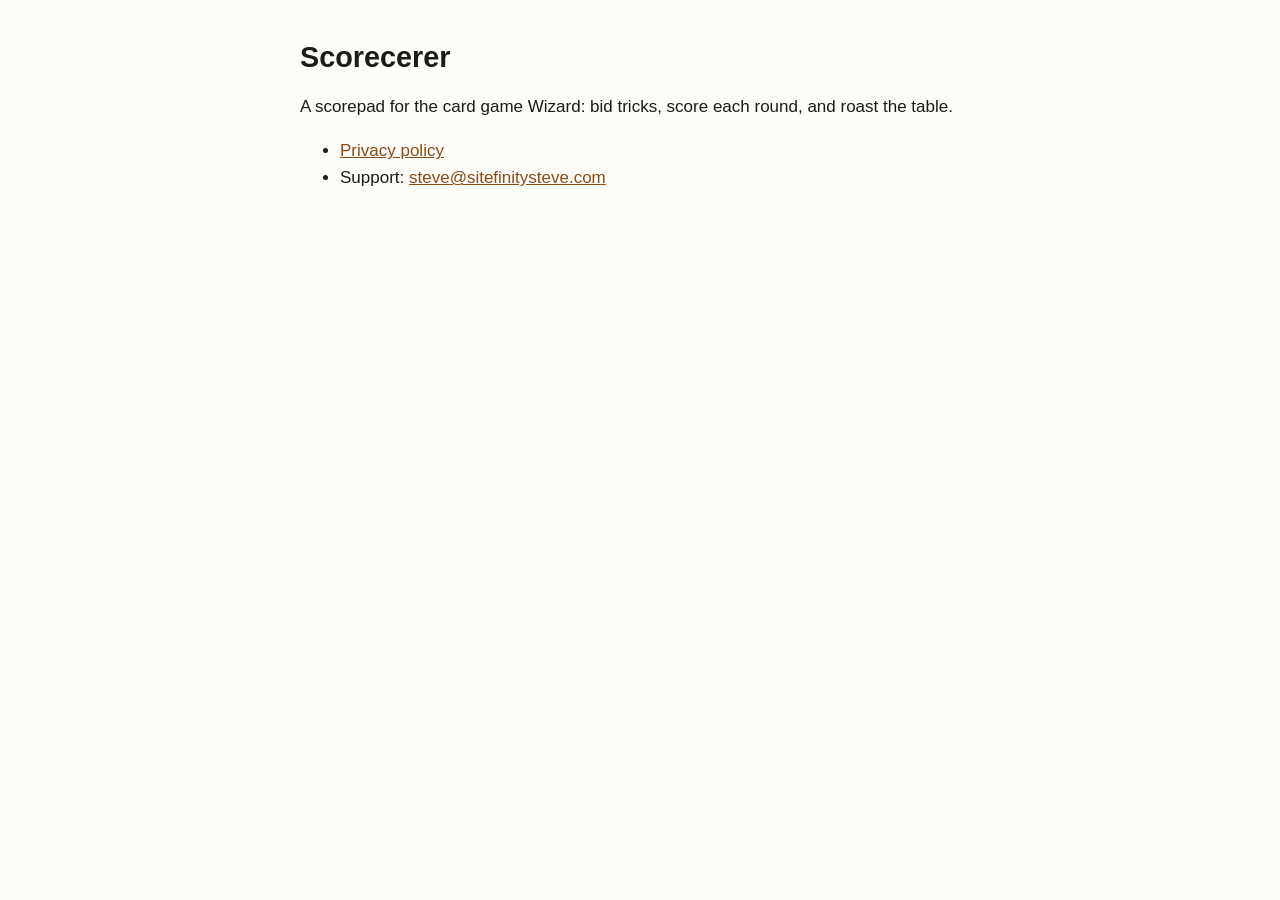
==== scorecerer/index.html @ ac8507ef "Scorecerer privacy policy and app-ads.txt" ====
<!doctype html>
<html lang="en">
<head>
<meta charset="utf-8">
<meta name="viewport" content="width=device-width, initial-scale=1">
<title>Scorecerer</title>
<meta name="description" content="Scorecerer, a scorepad for the card game Wizard.">
<link rel="stylesheet" href="../style.css">
</head>
<body>
<main>
<h1>Scorecerer</h1>
<p>A scorepad for the card game Wizard: bid tricks, score each round, and roast the table.</p>
<ul>
<li><a href="privacy/">Privacy policy</a></li>
<li>Support: <a href="mailto:steve@sitefinitysteve.com">steve@sitefinitysteve.com</a></li>
</ul>
</main>
</body>
</html>
---- style.css ----
:root { color-scheme: light dark; --bg: #fdfcf9; --fg: #1d1b18; --muted: #6b665e; --link: #8a4b14; }
@media (prefers-color-scheme: dark) { :root { --bg: #161513; --fg: #ece8e1; --muted: #a39d93; --link: #f0a868; } }
body { margin: 0; background: var(--bg); color: var(--fg); font: 17px/1.6 -apple-system, BlinkMacSystemFont, "Segoe UI", Roboto, sans-serif; }
main { max-width: 680px; margin: 0 auto; padding: 40px 16px 64px; }
h1 { font-size: 1.8rem; line-height: 1.25; margin: 0 0 4px; }
h2 { font-size: 1.15rem; margin: 2em 0 0.4em; }
a { color: var(--link); }
code { font-size: 0.9em; }
.muted, .crumb { color: var(--muted); }
.crumb { margin: 0 0 16px; font-size: 0.95rem; }
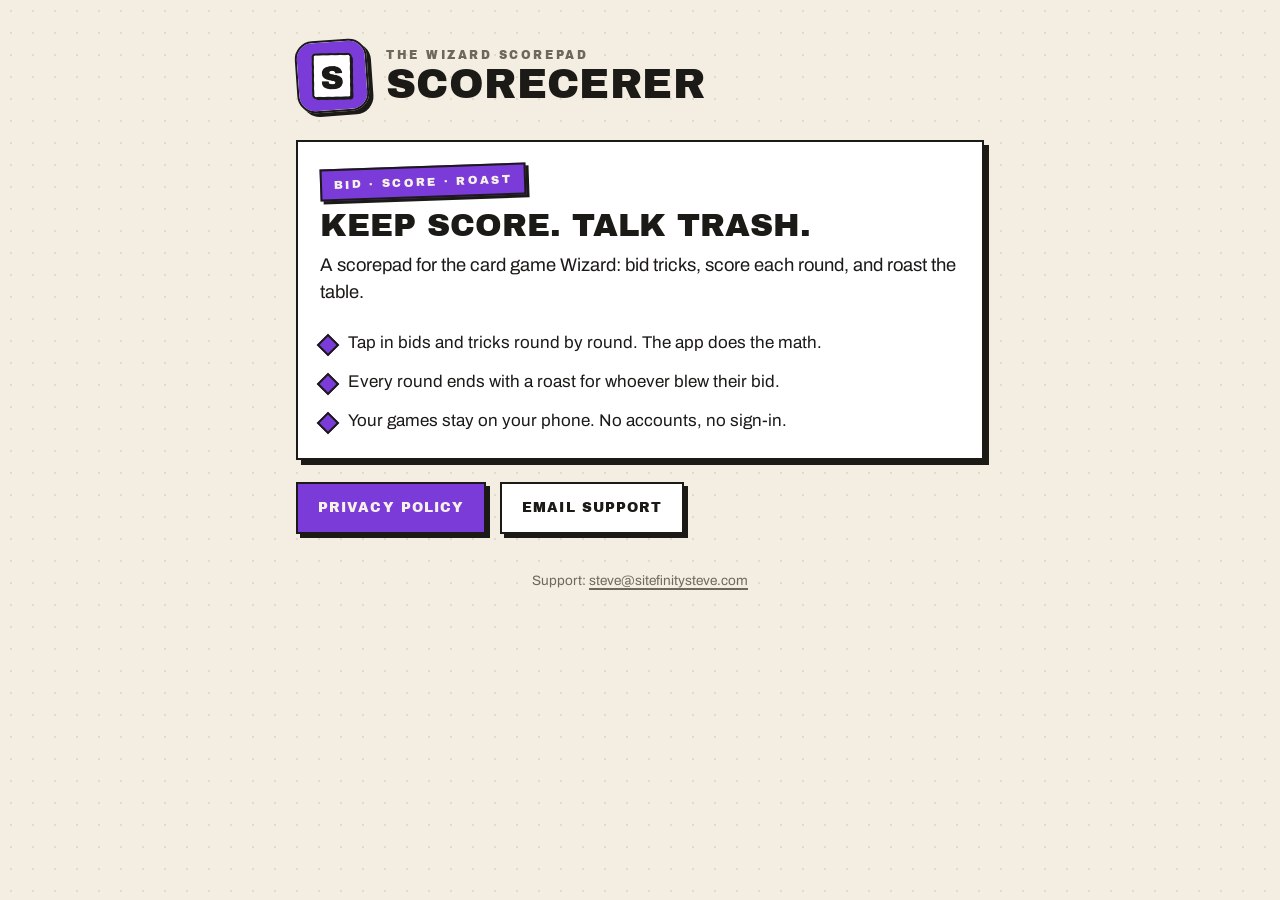
==== commit cc2c3278: "Scorecerer pages: app branding (Archivo type, paper/ink/violet cards, app icon)" ====
--- a/scorecerer/index.html
+++ b/scorecerer/index.html
@@ -5,16 +5,43 @@
 <meta name="viewport" content="width=device-width, initial-scale=1">
 <title>Scorecerer</title>
 <meta name="description" content="Scorecerer, a scorepad for the card game Wizard.">
-<link rel="stylesheet" href="../style.css">
+<meta name="theme-color" content="#7a3bd9">
+<link rel="icon" type="image/png" href="icon-180.png">
+<link rel="apple-touch-icon" href="icon-180.png">
+<link rel="preconnect" href="https://fonts.googleapis.com">
+<link rel="preconnect" href="https://fonts.gstatic.com" crossorigin>
+<link rel="stylesheet" href="https://fonts.googleapis.com/css2?family=Archivo:wght@400;700&family=Archivo+Black&display=swap">
+<link rel="stylesheet" href="scorecerer.css">
 </head>
 <body>
 <main>
-<h1>Scorecerer</h1>
-<p>A scorepad for the card game Wizard: bid tricks, score each round, and roast the table.</p>
-<ul>
-<li><a href="privacy/">Privacy policy</a></li>
-<li>Support: <a href="mailto:steve@sitefinitysteve.com">steve@sitefinitysteve.com</a></li>
-</ul>
+<header class="brand">
+  <img src="icon-512.png" alt="" width="72" height="72">
+  <div>
+    <p class="kicker">The Wizard scorepad</p>
+    <p class="name">Scorecerer</p>
+  </div>
+</header>
+
+<section class="card">
+  <span class="stamp">Bid · Score · Roast</span>
+  <h1>Keep score. Talk trash.</h1>
+  <p class="lede">A scorepad for the card game Wizard: bid tricks, score each round, and roast the table.</p>
+  <ul class="features">
+    <li>Tap in bids and tricks round by round. The app does the math.</li>
+    <li>Every round ends with a roast for whoever blew their bid.</li>
+    <li>Your games stay on your phone. No accounts, no sign-in.</li>
+  </ul>
+</section>
+
+<div class="actions">
+  <a class="btn primary" href="privacy/">Privacy policy</a>
+  <a class="btn" href="mailto:steve@sitefinitysteve.com">Email support</a>
+</div>
+
+<footer>
+  <p>Support: <a href="mailto:steve@sitefinitysteve.com">steve@sitefinitysteve.com</a></p>
+</footer>
 </main>
 </body>
 </html>
--- a/scorecerer/scorecerer.css
+++ b/scorecerer/scorecerer.css
@@ -0,0 +1,178 @@
+/* Scorecerer pages. Palette and type mirror the app (app/app.css in the scorecerer repo). */
+:root {
+  color-scheme: light dark;
+  --ink: #1b1a17;
+  --paper: #f3eee1;
+  --card: #ffffff;
+  --line: #e2dbc9;
+  --sub: #6d685c;
+  --faint: #b5ae9d;
+  --onacc: #f6f1e7;
+  --acc: #7a3bd9;
+  --shadow: #1b1a17;
+}
+@media (prefers-color-scheme: dark) {
+  :root {
+    --ink: #f0ead9;
+    --paper: #232019;
+    --card: #2e2a21;
+    --line: #3a352a;
+    --sub: #a89f8d;
+    --faint: #6f6857;
+    --acc: #9a63ec;
+    --shadow: #0e0d0b;
+  }
+}
+
+* { box-sizing: border-box; }
+html { -webkit-text-size-adjust: 100%; }
+body {
+  margin: 0;
+  background-color: var(--paper);
+  background-image: radial-gradient(var(--line) 1px, transparent 1px);
+  background-size: 22px 22px;
+  color: var(--ink);
+  font: 400 17px/1.6 Archivo, -apple-system, BlinkMacSystemFont, "Segoe UI", Roboto, sans-serif;
+}
+main { max-width: 720px; margin: 0 auto; padding: 40px 16px 72px; }
+
+.black, h1, h2, .kicker, .btn, .stamp, .crumb a {
+  font-family: "Archivo Black", Archivo, sans-serif;
+  font-weight: 400;
+}
+.kicker {
+  margin: 0;
+  font-size: 0.72rem;
+  letter-spacing: 0.22em;
+  text-transform: uppercase;
+  color: var(--sub);
+}
+
+/* Brand header */
+.brand { display: flex; align-items: center; gap: 18px; margin: 0 0 28px; }
+.brand img {
+  width: 72px; height: 72px;
+  border-radius: 18px;
+  border: 2.5px solid var(--ink);
+  box-shadow: 4px 4px 0 var(--shadow);
+  transform: rotate(-4deg);
+  flex: none;
+}
+.brand .name {
+  margin: 0;
+  font-family: "Archivo Black", Archivo, sans-serif;
+  font-size: clamp(1.9rem, 7vw, 2.6rem);
+  line-height: 1;
+  text-transform: uppercase;
+  letter-spacing: 0.01em;
+}
+.brand a { color: inherit; text-decoration: none; }
+
+/* Cards */
+.card {
+  background: var(--card);
+  border: 2.5px solid var(--ink);
+  box-shadow: 5px 5px 0 var(--shadow);
+  padding: 24px 22px;
+  margin: 0 0 22px;
+}
+.card > :first-child { margin-top: 0; }
+.card > :last-child { margin-bottom: 0; }
+
+h1 {
+  font-size: clamp(1.5rem, 5.5vw, 2rem);
+  line-height: 1.1;
+  text-transform: uppercase;
+  margin: 10px 0 8px;
+}
+h2 {
+  font-size: 1rem;
+  letter-spacing: 0.06em;
+  text-transform: uppercase;
+  margin: 2em 0 0.5em;
+  padding-top: 1.4em;
+  border-top: 2px dashed var(--line);
+}
+h2::before { content: "◆ "; color: var(--acc); }
+p, li { margin: 0 0 0.9em; }
+ul { padding-left: 1.2em; }
+li::marker { color: var(--acc); }
+strong { font-weight: 700; }
+a { color: var(--acc); text-underline-offset: 3px; text-decoration-thickness: 2px; }
+code {
+  font: 0.85em Menlo, ui-monospace, monospace;
+  background: var(--paper);
+  border: 1.5px solid var(--line);
+  padding: 1px 5px;
+}
+
+.stamp {
+  display: inline-block;
+  background: var(--acc);
+  color: var(--onacc);
+  border: 2.5px solid var(--ink);
+  box-shadow: 3px 3px 0 var(--shadow);
+  font-size: 0.72rem;
+  letter-spacing: 0.2em;
+  text-transform: uppercase;
+  padding: 5px 12px;
+  transform: rotate(-2deg);
+}
+
+.lede { font-size: 1.15rem; line-height: 1.5; margin: 0 0 1.2em; }
+
+/* Buttons */
+.actions { display: flex; flex-wrap: wrap; gap: 14px; margin-top: 8px; }
+.btn {
+  display: inline-block;
+  padding: 13px 20px;
+  border: 2.5px solid var(--ink);
+  box-shadow: 4px 4px 0 var(--shadow);
+  background: var(--card);
+  color: var(--ink);
+  font-size: 0.85rem;
+  letter-spacing: 0.08em;
+  text-transform: uppercase;
+  text-decoration: none;
+  transition: transform 120ms ease-out, box-shadow 120ms ease-out;
+}
+.btn.primary { background: var(--acc); color: var(--onacc); }
+.btn:hover { transform: translate(-1px, -1px); box-shadow: 5px 5px 0 var(--shadow); }
+.btn:active { transform: translate(3px, 3px); box-shadow: 1px 1px 0 var(--shadow); }
+
+.features { list-style: none; padding: 0; margin: 0; display: grid; gap: 12px; }
+.features li { margin: 0; padding-left: 28px; position: relative; }
+.features li::before {
+  content: ""; position: absolute; left: 0; top: 0.45em;
+  width: 12px; height: 12px;
+  background: var(--acc);
+  border: 2px solid var(--ink);
+  transform: rotate(45deg);
+}
+
+.crumb { margin: 0 0 18px; }
+.crumb a {
+  color: var(--sub);
+  font-size: 0.75rem;
+  letter-spacing: 0.18em;
+  text-transform: uppercase;
+  text-decoration: none;
+}
+.crumb a:hover { color: var(--ink); }
+
+footer {
+  margin-top: 36px;
+  text-align: center;
+  color: var(--sub);
+  font-size: 0.85rem;
+}
+footer a { color: var(--sub); }
+
+@media (max-width: 480px) {
+  main { padding-top: 28px; }
+  .card { padding: 20px 16px; box-shadow: 4px 4px 0 var(--shadow); }
+  .brand img { width: 60px; height: 60px; border-radius: 15px; }
+}
+@media (prefers-reduced-motion: reduce) {
+  .btn { transition: none; }
+}
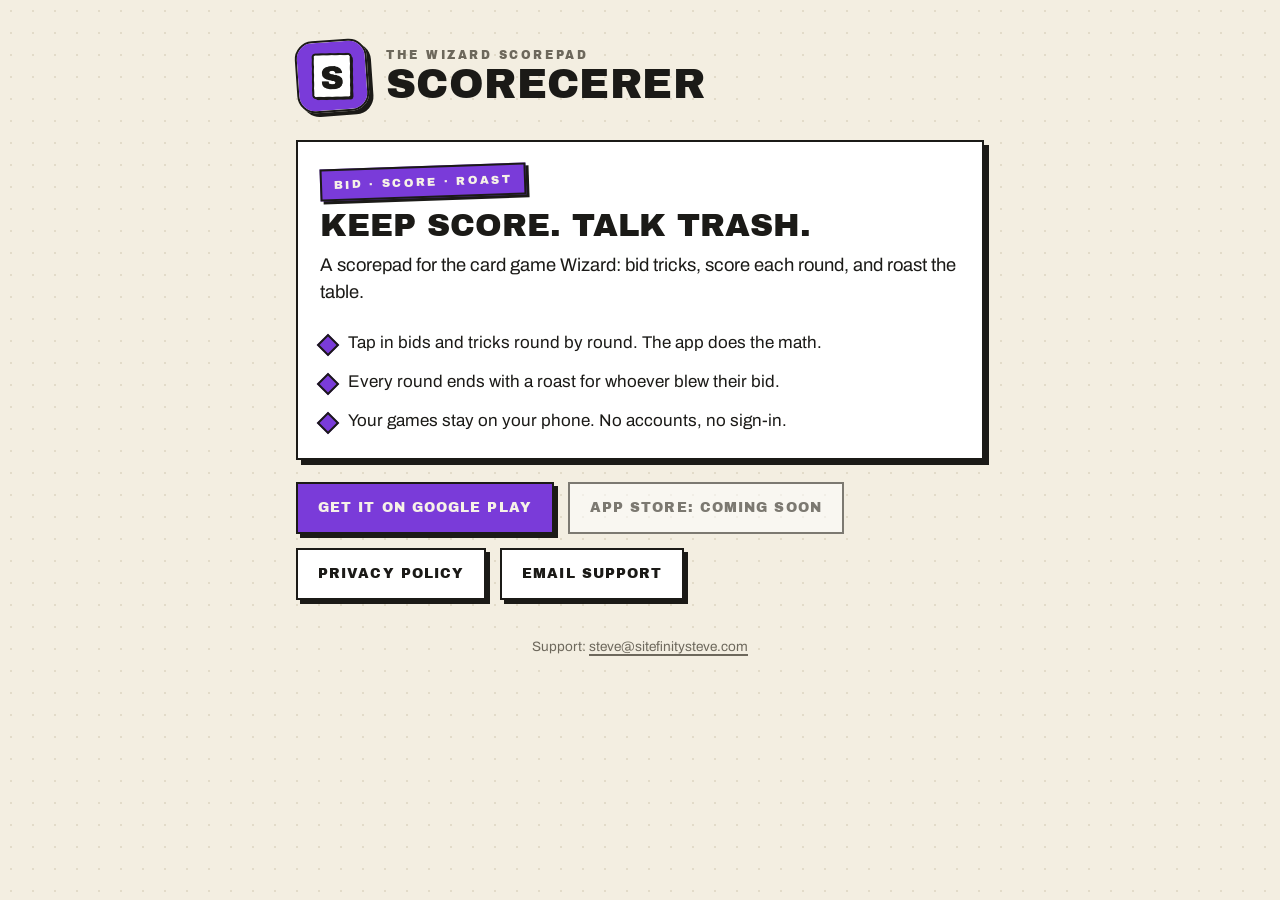
==== commit a0b01df8: "Scorecerer: Google Play download button; App Store coming soon" ====
--- a/scorecerer/index.html
+++ b/scorecerer/index.html
@@ -35,7 +35,12 @@
 </section>
 
 <div class="actions">
-  <a class="btn primary" href="privacy/">Privacy policy</a>
+  <a class="btn primary" href="https://play.google.com/store/apps/details?id=com.sitefinitysteve.scorecerer">Get it on Google Play</a>
+  <span class="btn" aria-disabled="true">App Store: coming soon</span>
+</div>
+
+<div class="actions">
+  <a class="btn" href="privacy/">Privacy policy</a>
   <a class="btn" href="mailto:steve@sitefinitysteve.com">Email support</a>
 </div>
 
--- a/scorecerer/scorecerer.css
+++ b/scorecerer/scorecerer.css
@@ -139,6 +139,9 @@
 .btn.primary { background: var(--acc); color: var(--onacc); }
 .btn:hover { transform: translate(-1px, -1px); box-shadow: 5px 5px 0 var(--shadow); }
 .btn:active { transform: translate(3px, 3px); box-shadow: 1px 1px 0 var(--shadow); }
+.btn[aria-disabled="true"] { opacity: 0.55; box-shadow: none; cursor: default; }
+.btn[aria-disabled="true"]:hover, .btn[aria-disabled="true"]:active { transform: none; box-shadow: none; }
+.actions + .actions { margin-top: 14px; }
 
 .features { list-style: none; padding: 0; margin: 0; display: grid; gap: 12px; }
 .features li { margin: 0; padding-left: 28px; position: relative; }
